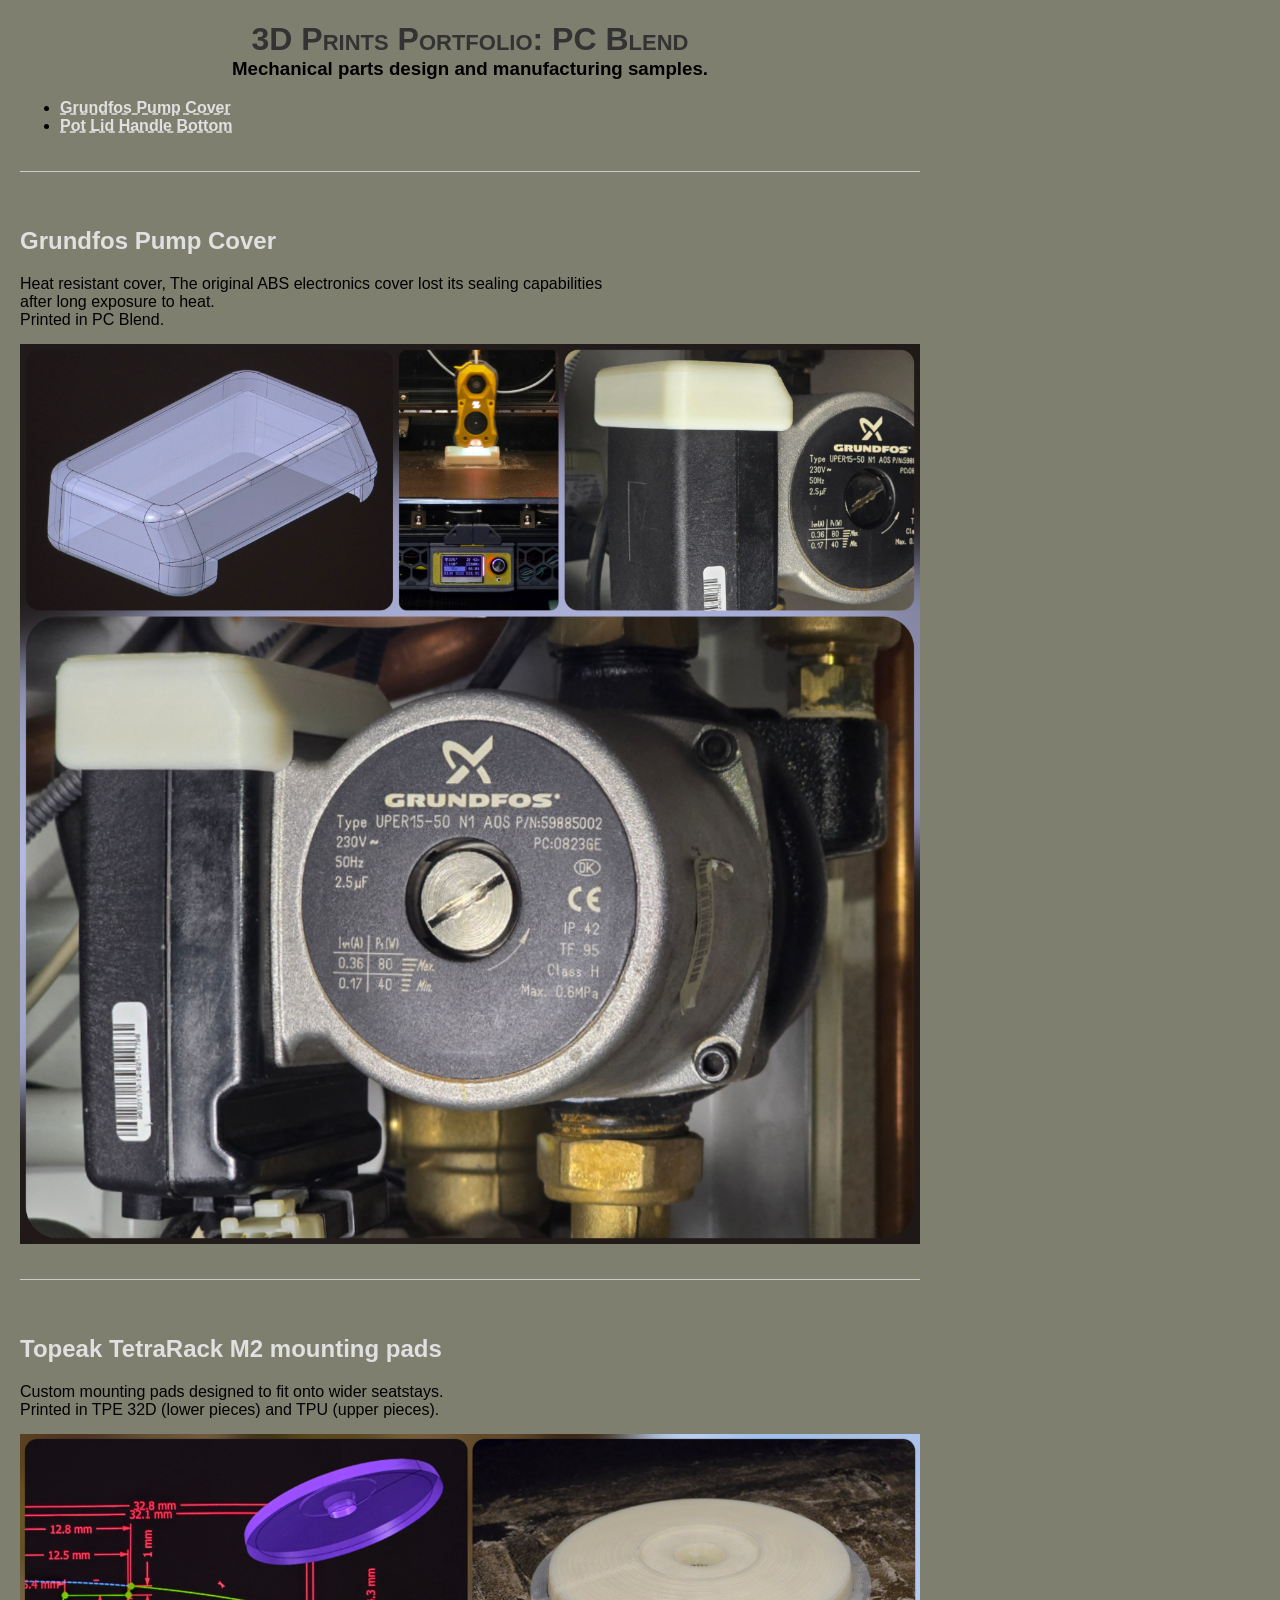
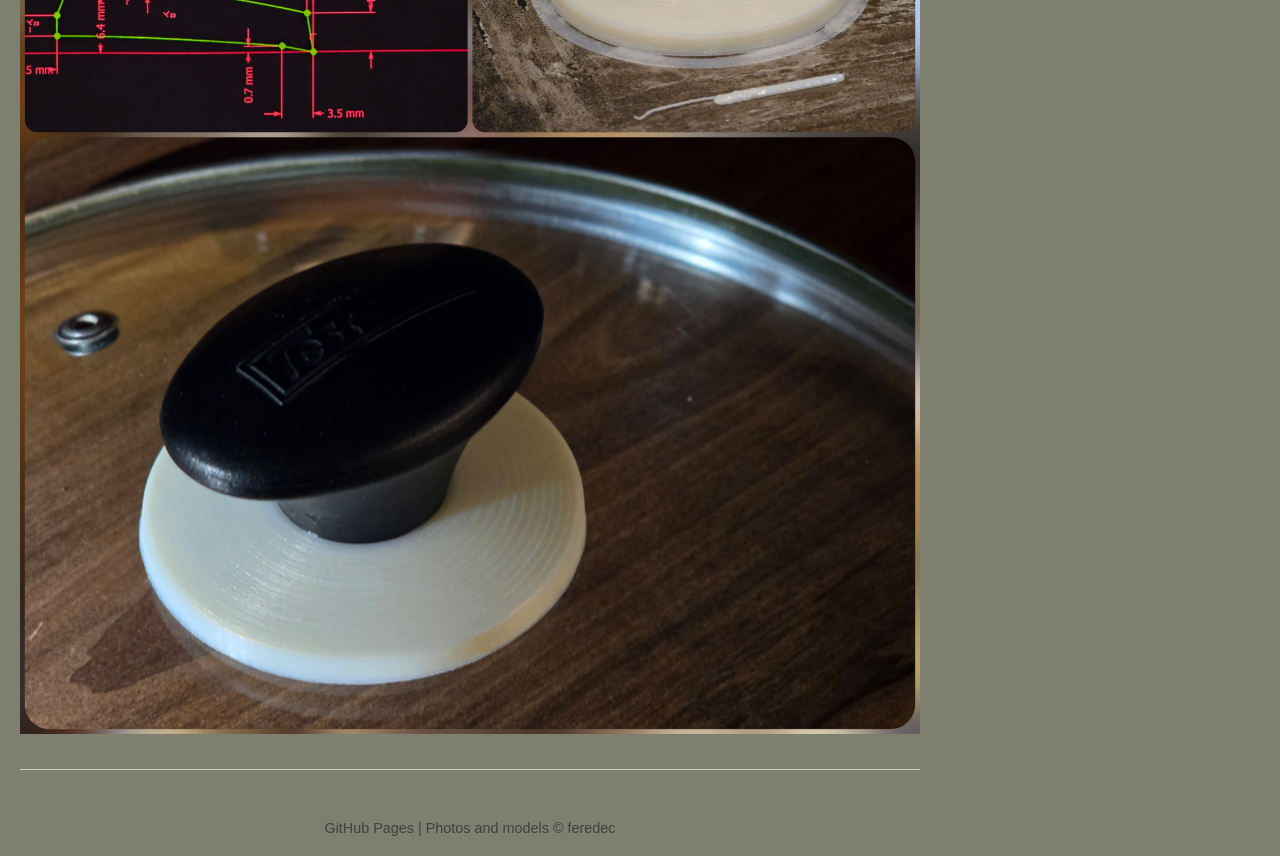
==== mat_pcblend.html @ 8bf9e2e3 "Create mat_pcblend.html" ====
<!DOCTYPE html>
<html lang="cs">
<head>
  <meta charset="UTF-8">
  <link rel="stylesheet" href="styles/main.css" />
  <title>3D Prints Portfolio: PC Blend</title>
</head>
<body>

  <h1 class="close">3D Prints Portfolio: PC Blend</h1>
  <h3 class="close">Mechanical parts design and manufacturing samples.</h3>

  <p>
	<ul>
		<li><a class="menuItem" href="#grundfosPumpCover">Grundfos Pump Cover</a></li>
		<li><a class="menuItem" href="#lidHandleBottom">Pot Lid Handle Bottom </a></li>
	</ul>
  </p>

  <!-- Bottom border, see style -->
  <div class="project"></div>
  
  <!-- Grundfos Pump Cover -->
  <div class="project" id="grundfosPumpCover">
    <h2>Grundfos Pump Cover</h2>
    <p>Heat resistant cover, The original ABS electronics cover lost its sealing capabilities<br/>
	after long exposure to heat.<br/>
	Printed in PC Blend.</p>
    <img src="images/Grundfos_PumpCover.jpg" alt="Grundfos Pump Cover">
  </div>

  <!-- Pot Lid Handle Bottom -->
  <div class="project" id="lidHandleBottom">
    <h2>Topeak TetraRack M2 mounting pads</h2>
    <p>Custom mounting pads designed to fit onto wider seatstays.<br/>
	Printed in TPE 32D (lower pieces) and TPU (upper pieces).</p>
    <img src="images/PotLid_HandleBottom.jpg" alt="Lid Handle Bottom">
  </div>

  <footer>
    GitHub Pages | Photos and models © feredec
  </footer>

</body>
</html>
---- styles/main.css ----
body {
    font-family: Arial, sans-serif;
    /*line-height: 1.6;*/
    margin: 20px;
    max-width: 900px;
    background-color: #7f7f70;
  }
  
  h1 {
    color: #333;
    text-align: center;
    font-variant: small-caps;
  }
  
  h1.close {
	margin-bottom: 5px;
  }
  
  h2 {
    color: #e0e0e0;
	padding-top: 15px;
  }
  
  h3 {
    text-align: center;
  }
  
  h3.close{
	margin-top: -5px;
  }
  
  .project {
    margin-bottom: 40px;
    border-bottom: 1px solid #ccc;
    padding-bottom: 20px;
  }
  
  a.menuItem {
    text-decoration-style: dashed;
    font-weight: bold;
    color: #e0e0e0;	  
  }
  
  img {
    max-width: 100%;
    height: auto;
    display: block;
    margin: 10px 0;
    /*border: 1px solid #ddd;*/
    border-radius: 4px;
    padding: 5px 0;
    /*background: #f9f9f9;*/
  }
  
  video {
	max-width: 900px;
  }
  
  p {
    margin: 5px 0;
  }
  
  footer {
    text-align: center;
    margin-top: 50px;
    color: #404040;
    font-size: 0.9em;
  }
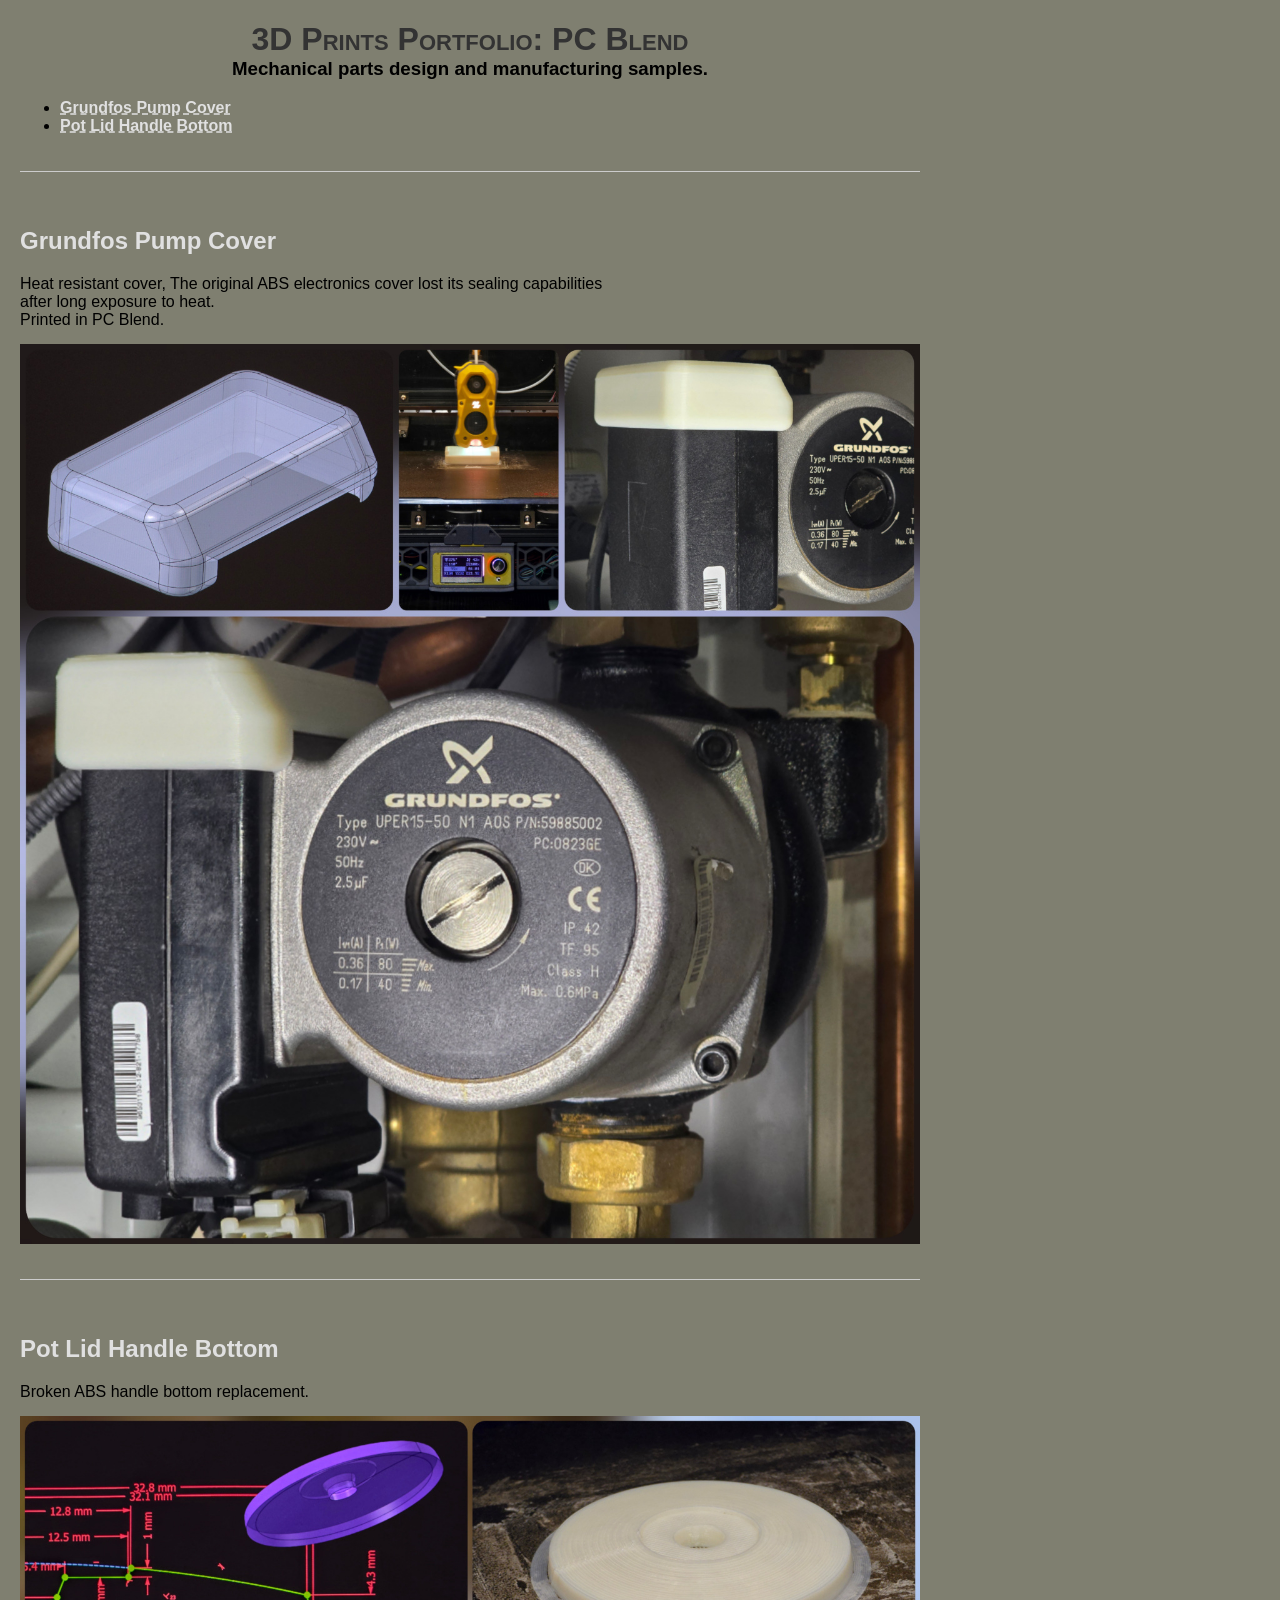
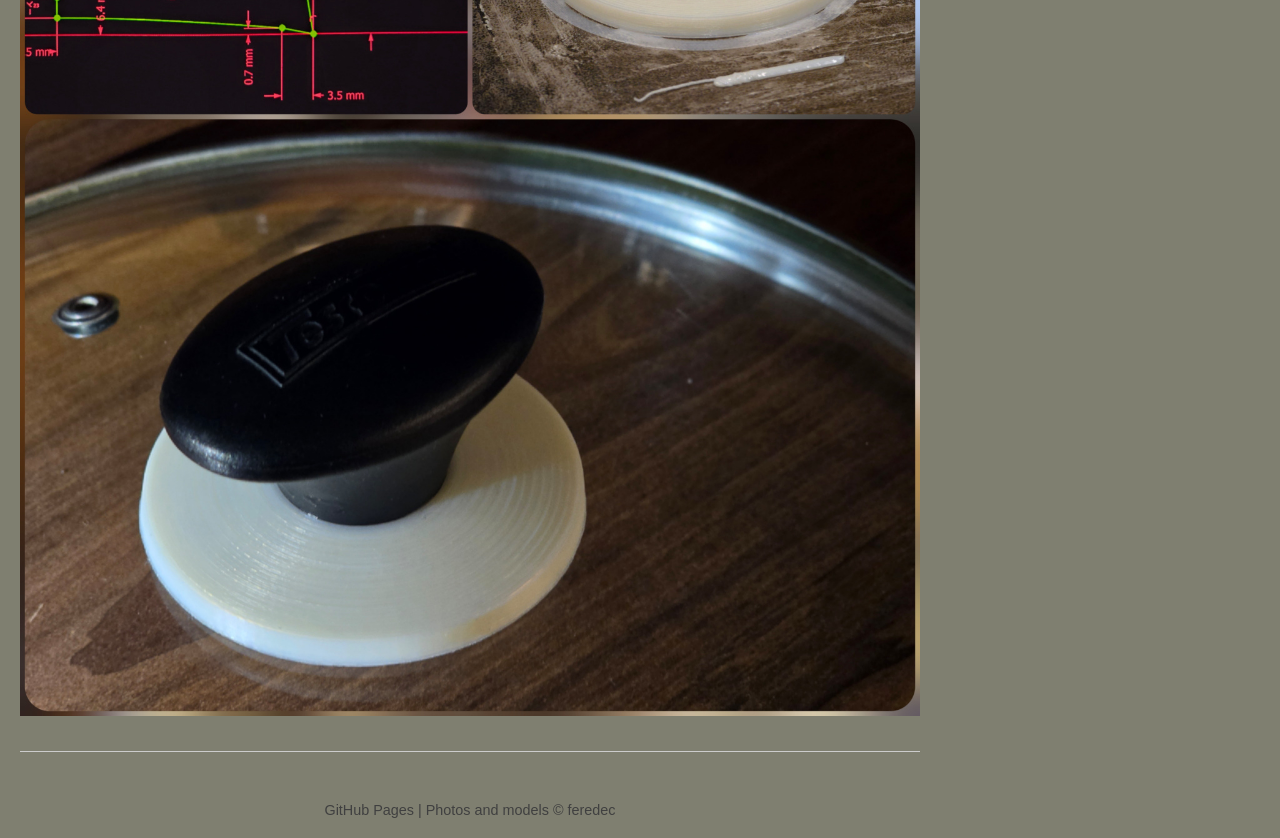
==== commit f2bb1eaf: "Update mat_pcblend.html" ====
--- a/mat_pcblend.html
+++ b/mat_pcblend.html
@@ -13,7 +13,7 @@
   <p>
 	<ul>
 		<li><a class="menuItem" href="#grundfosPumpCover">Grundfos Pump Cover</a></li>
-		<li><a class="menuItem" href="#lidHandleBottom">Pot Lid Handle Bottom </a></li>
+		<li><a class="menuItem" href="#lidHandleBottom">Pot Lid Handle Bottom</a></li>
 	</ul>
   </p>
 
@@ -31,9 +31,8 @@
 
   <!-- Pot Lid Handle Bottom -->
   <div class="project" id="lidHandleBottom">
-    <h2>Topeak TetraRack M2 mounting pads</h2>
-    <p>Custom mounting pads designed to fit onto wider seatstays.<br/>
-	Printed in TPE 32D (lower pieces) and TPU (upper pieces).</p>
+    <h2>Pot Lid Handle Bottom</h2>
+    <p>Broken ABS handle bottom replacement.</p>
     <img src="images/PotLid_HandleBottom.jpg" alt="Lid Handle Bottom">
   </div>
 
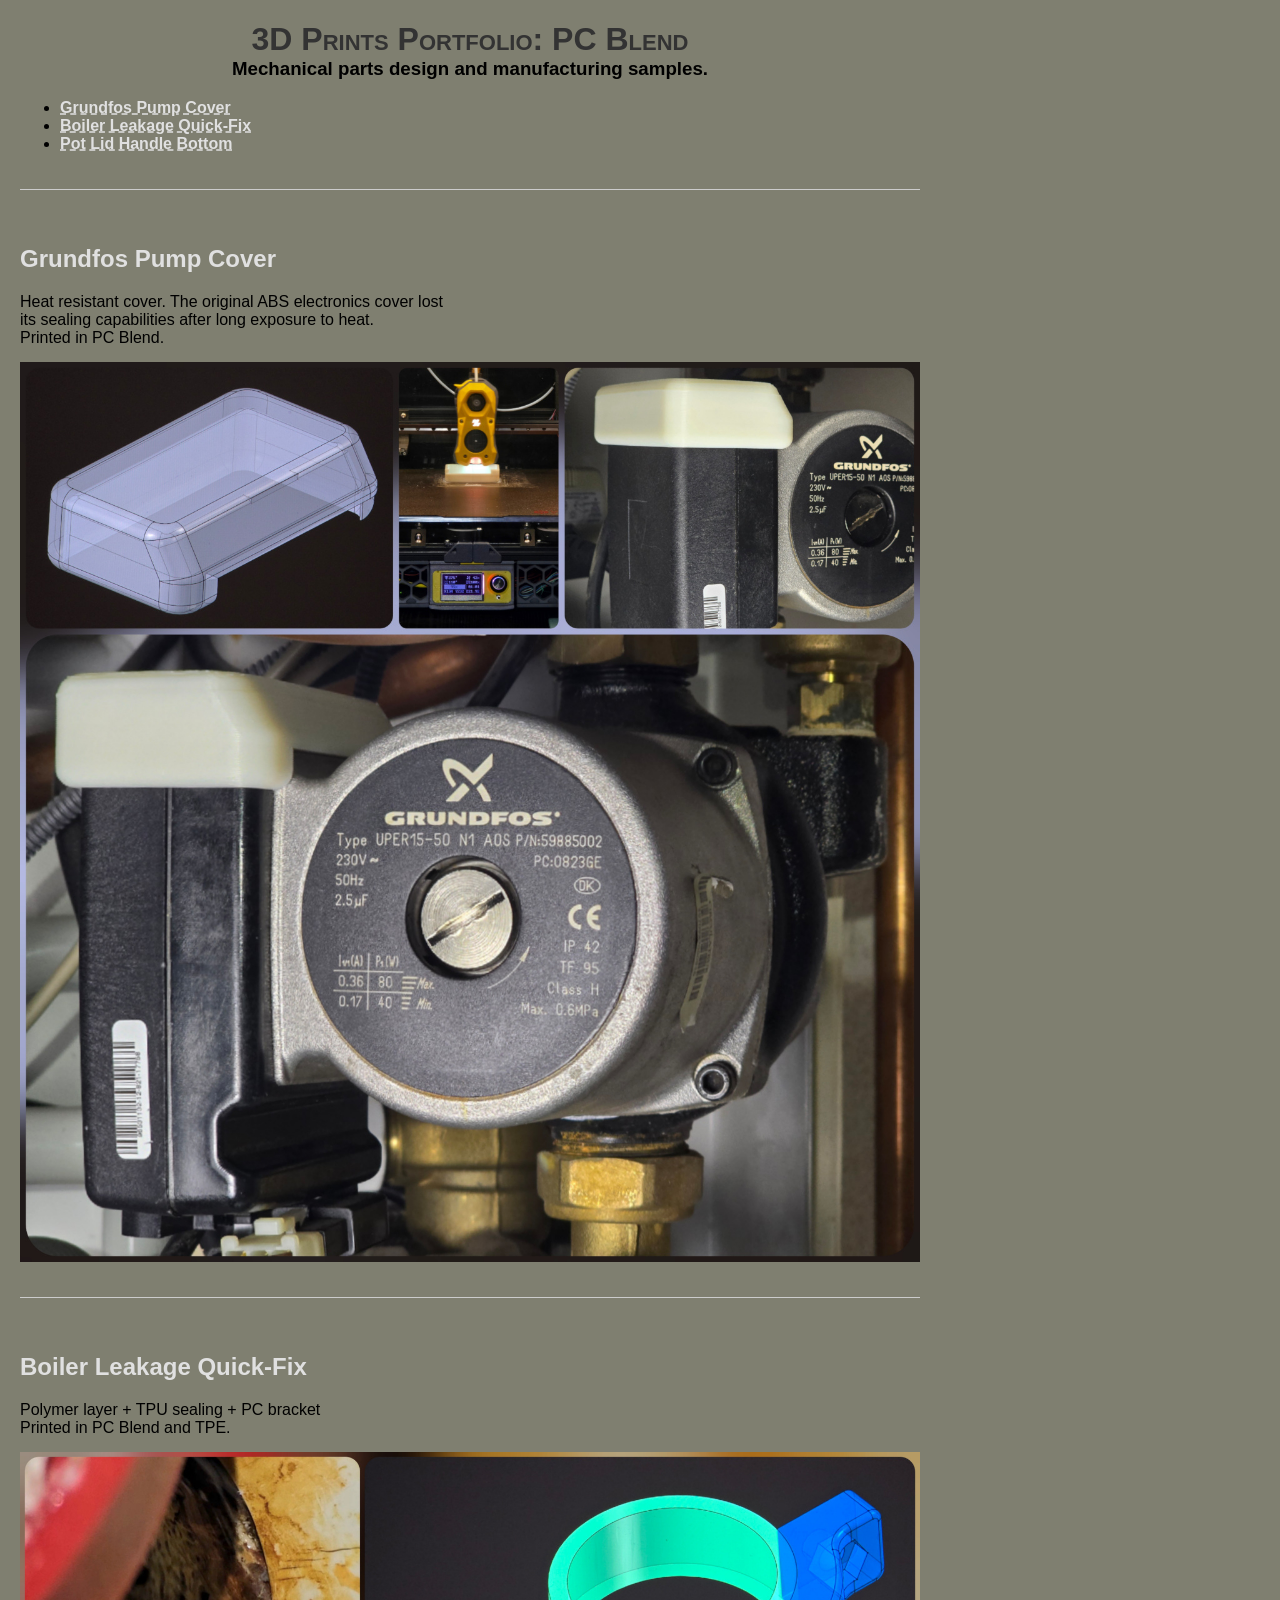
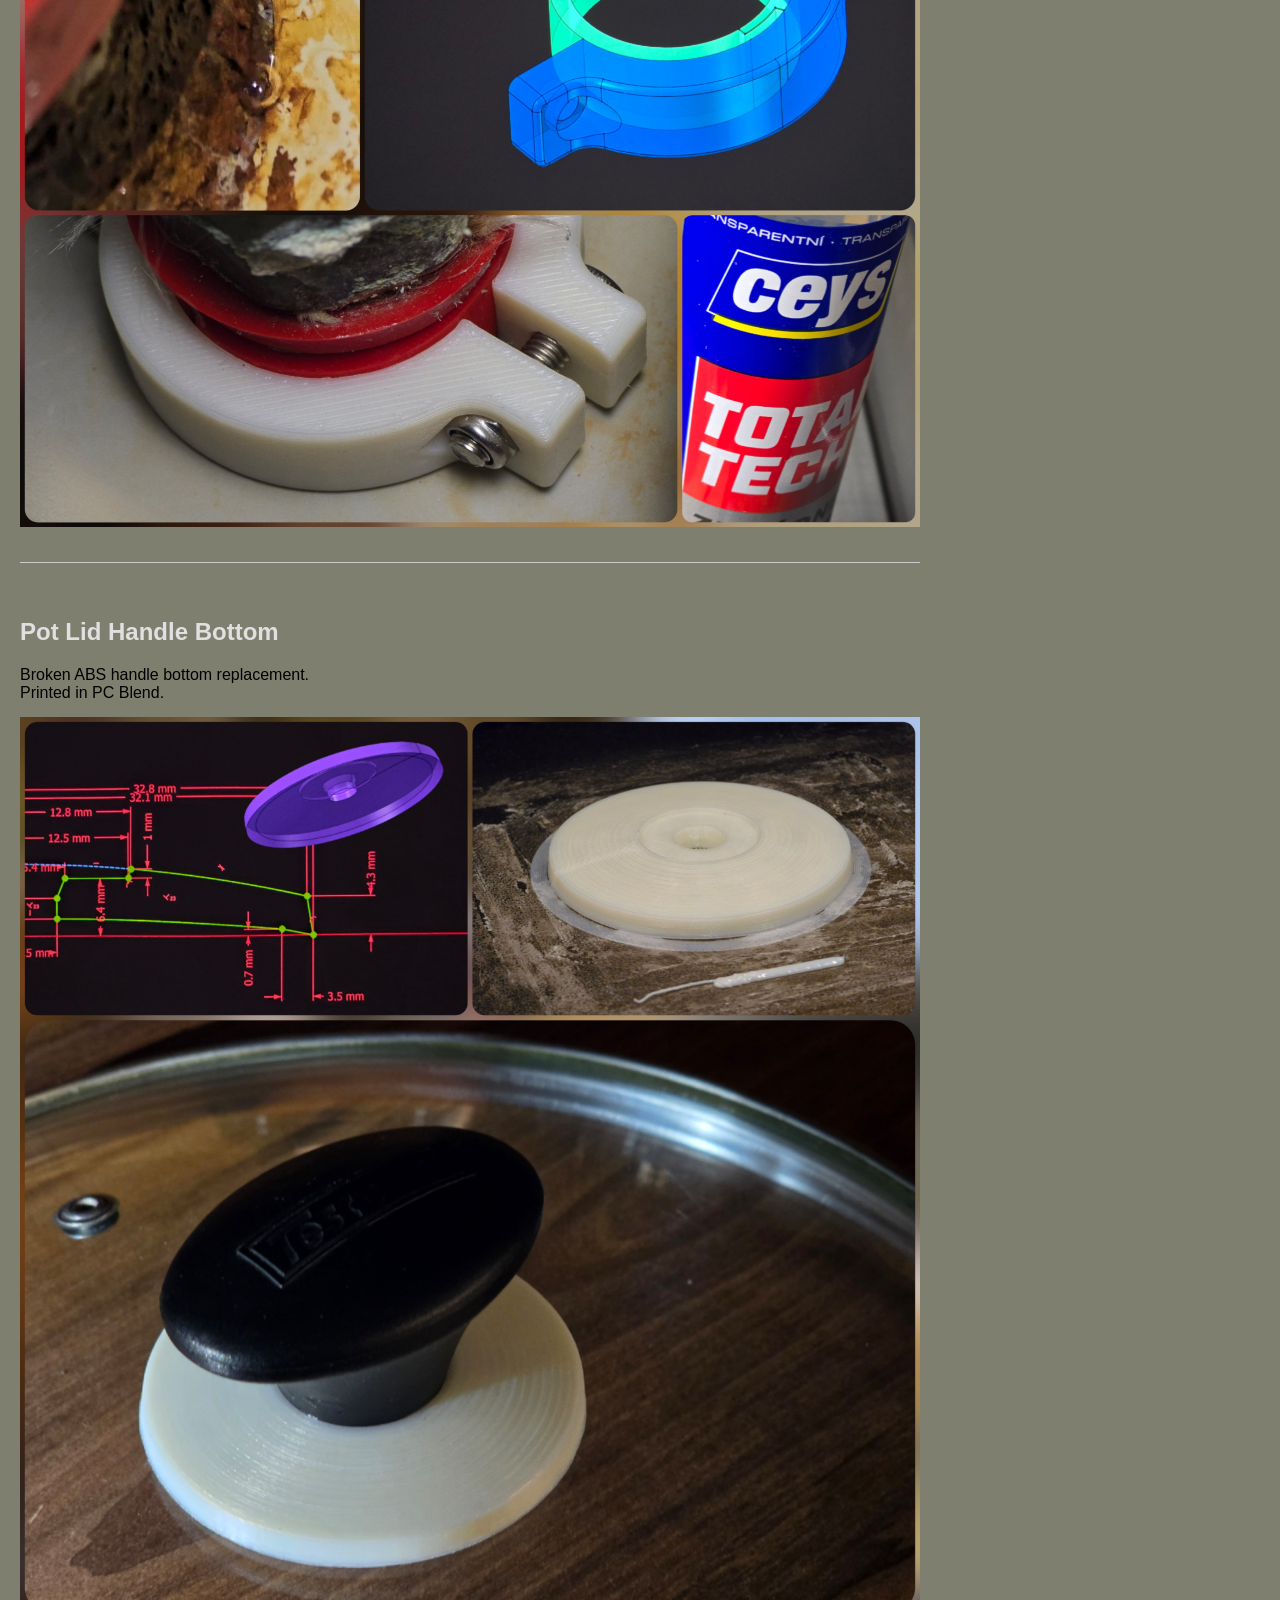
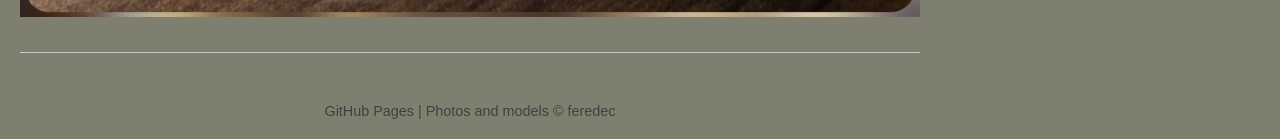
==== commit 5040494e: "Update mat_pcblend.html" ====
--- a/mat_pcblend.html
+++ b/mat_pcblend.html
@@ -13,6 +13,7 @@
   <p>
 	<ul>
 		<li><a class="menuItem" href="#grundfosPumpCover">Grundfos Pump Cover</a></li>
+		<li><a class="menuItem" href="#boilerLeakage">Boiler Leakage Quick-Fix</a></li>
 		<li><a class="menuItem" href="#lidHandleBottom">Pot Lid Handle Bottom</a></li>
 	</ul>
   </p>
@@ -23,16 +24,25 @@
   <!-- Grundfos Pump Cover -->
   <div class="project" id="grundfosPumpCover">
     <h2>Grundfos Pump Cover</h2>
-    <p>Heat resistant cover, The original ABS electronics cover lost its sealing capabilities<br/>
-	after long exposure to heat.<br/>
+    <p>Heat resistant cover. The original ABS electronics cover lost<br/>
+	its sealing capabilities after long exposure to heat.<br/>
 	Printed in PC Blend.</p>
     <img src="images/Grundfos_PumpCover.jpg" alt="Grundfos Pump Cover">
+  </div>
+
+  <!-- Boiler Leakage Quick-Fix -->
+  <div class="project" id="boilerLeakage">
+    <h2>Boiler Leakage Quick-Fix</h2>
+    <p>Polymer layer + TPU sealing + PC bracket<br/>
+	Printed in PC Blend and TPE.</p>
+    <img src="images/Boiler_QuickFix.jpg" alt="Boiler QuickFix">
   </div>
 
   <!-- Pot Lid Handle Bottom -->
   <div class="project" id="lidHandleBottom">
     <h2>Pot Lid Handle Bottom</h2>
-    <p>Broken ABS handle bottom replacement.</p>
+    <p>Broken ABS handle bottom replacement.<br/>
+	Printed in PC Blend.</p>
     <img src="images/PotLid_HandleBottom.jpg" alt="Lid Handle Bottom">
   </div>
 
